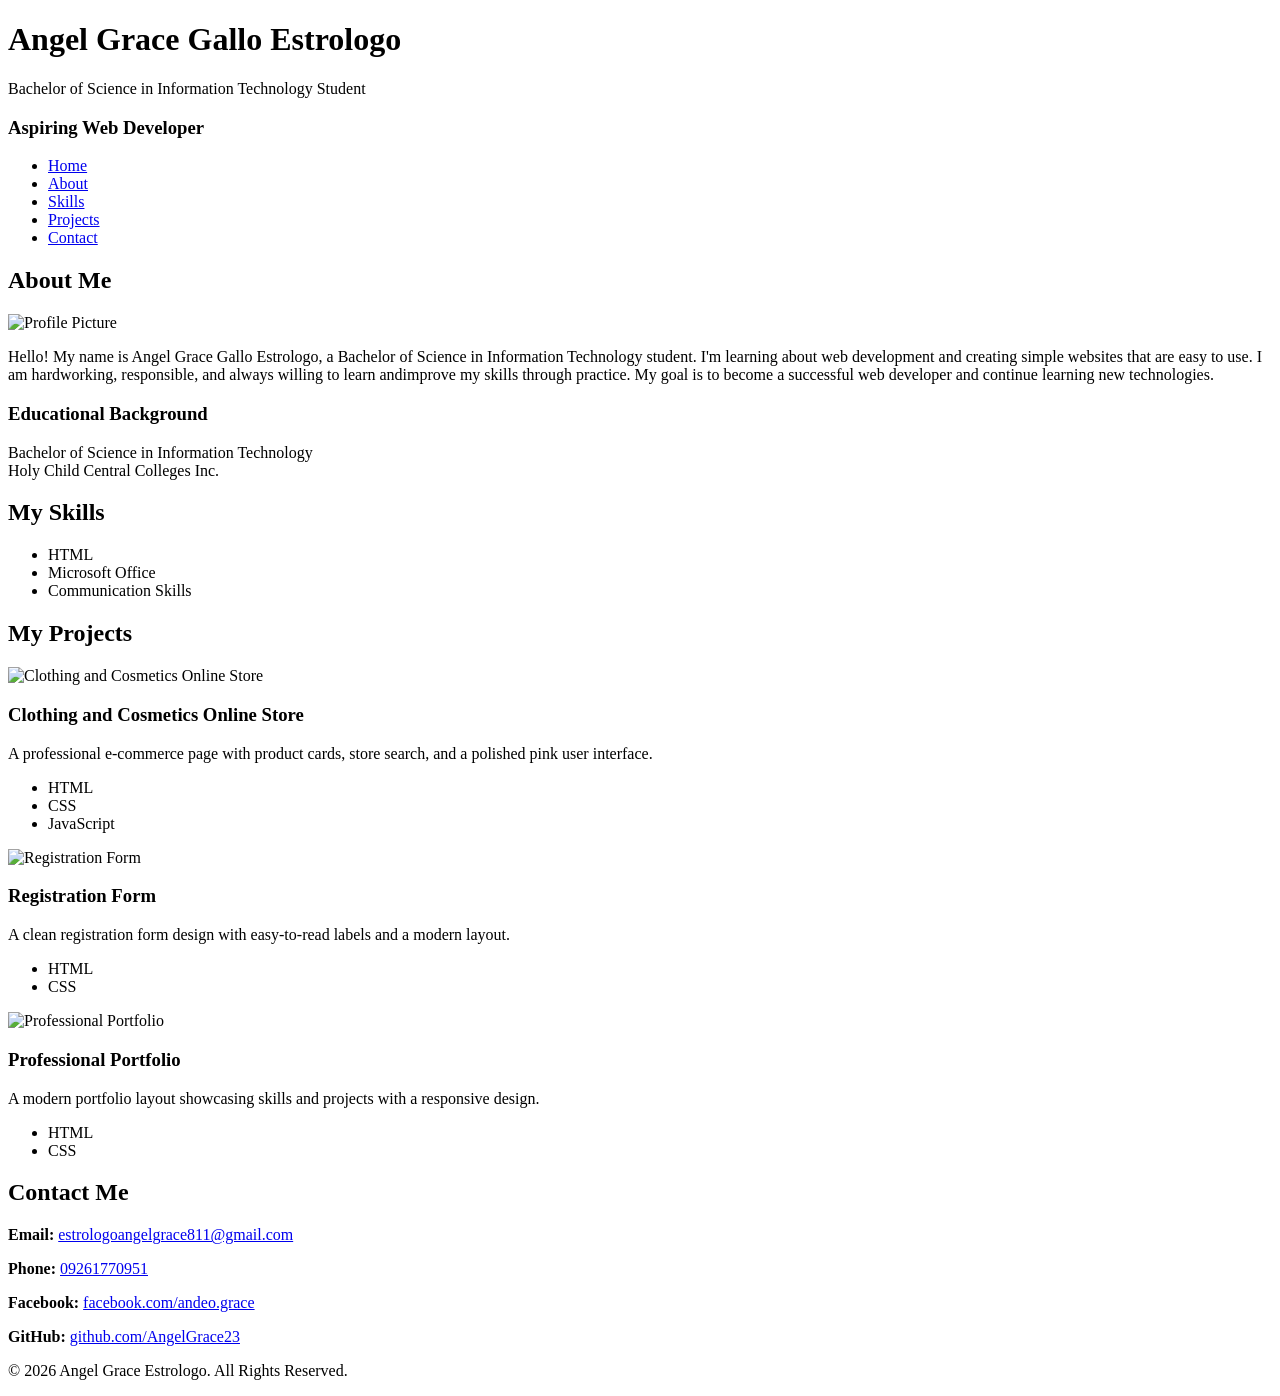
==== portfolio.html @ fa890161 "Add files via upload" ====
<!DOCTYPE html>
<html lang="en">
<head>
    <meta charset="UTF-8">
    <meta name="viewport" content="width=device-width, initial-scale=1.0">
    <title>My Portfolio</title>
    <link rel="stylesheet" href="css/style.css">
</head>
<body>

<header id="home">
    <h1>Angel Grace Gallo Estrologo</h1>
    <p>Bachelor of Science in Information Technology Student</p>
    <h3>Aspiring Web Developer</h3>
</header>

<nav>
    <ul>
        <li><a href="#home">Home</a></li>
        <li><a href="#about">About</a></li>
        <li><a href="#skills">Skills</a></li>
        <li><a href="#projects">Projects</a></li>
        <li><a href="#contact">Contact</a></li>
    </ul>
</nav>

<section id="about">
    <h2>About Me</h2>

   <img src="images/profile.jpg" alt="Profile Picture">

    <div class="about-text">
        <p>
            Hello! My name is Angel Grace Gallo Estrologo, a Bachelor of Science in Information Technology student.
            I'm learning about web development and creating simple websites that are easy to use.
            I am hardworking, responsible, and always willing to learn andimprove my skills through practice.
            My goal is to become a successful web developer and continue learning new technologies.
        </p>

        <h3>Educational Background</h3>
        <p>
            Bachelor of Science in Information Technology<br>
            Holy Child Central Colleges Inc. 
        </p>
    </div>
</section>

<section id="skills">
    <h2>My Skills</h2>

    <ul class="skills-list">
        <li>HTML</li>
        <li>Microsoft Office</li>
        <li>Communication Skills</li>
    </ul>
</section>

<section id="projects">
    <h2>My Projects</h2>

    <div class="project-grid">

        <article class="project-card">
            <img class="project-card-image" src="images/cosmetics.png" alt="Clothing and Cosmetics Online Store">
            <div class="project-card-body">
                <h3>Clothing and Cosmetics Online Store</h3>
                <p>A professional e-commerce page with product cards, store search, and a polished pink user interface.</p>
                <ul class="project-tags">
                    <li>HTML</li>
                    <li>CSS</li>
                    <li>JavaScript</li>
                </ul>
            </div>
        </article>

        <article class="project-card">
            <img class="project-card-image" src="images/registration-form.jpg" alt="Registration Form">
            <div class="project-card-body">
                <h3>Registration Form</h3>
                <p>A clean registration form design with easy-to-read labels and a modern layout.</p>
                <ul class="project-tags">
                    <li>HTML</li>
                    <li>CSS</li>
                </ul>
            </div>
        </article>

        <article class="project-card">
            <img class="project-card-image" src="images/portfolio.png" alt="Professional Portfolio">
            <div class="project-card-body">
                <h3>Professional Portfolio</h3>
                <p>A modern portfolio layout showcasing skills and projects with a responsive design.</p>
                <ul class="project-tags">
                    <li>HTML</li>
                    <li>CSS</li>
                </ul>
            </div>
        </article>

    </div>
</section>

<section id="contact">
    <h2>Contact Me</h2>

    <p><strong>Email:</strong> <a href="mailto:estrologoangelgrace811@gmail.com">estrologoangelgrace811@gmail.com</a></p>
    <p><strong>Phone:</strong> <a href="tel:+639261770951">09261770951</a></p>
    <p><strong>Facebook:</strong> <a href="https://www.facebook.com/andeo.grace/" target="_blank" rel="noopener noreferrer">facebook.com/andeo.grace</a></p>
    <p><strong>GitHub:</strong> <a href="https://github.com/AngelGrace23" target="_blank" rel="noopener noreferrer">github.com/AngelGrace23</a></p>
</section>

<footer>
    <p>© 2026 Angel Grace Estrologo. All Rights Reserved.</p>
</footer>

</body>
</html>
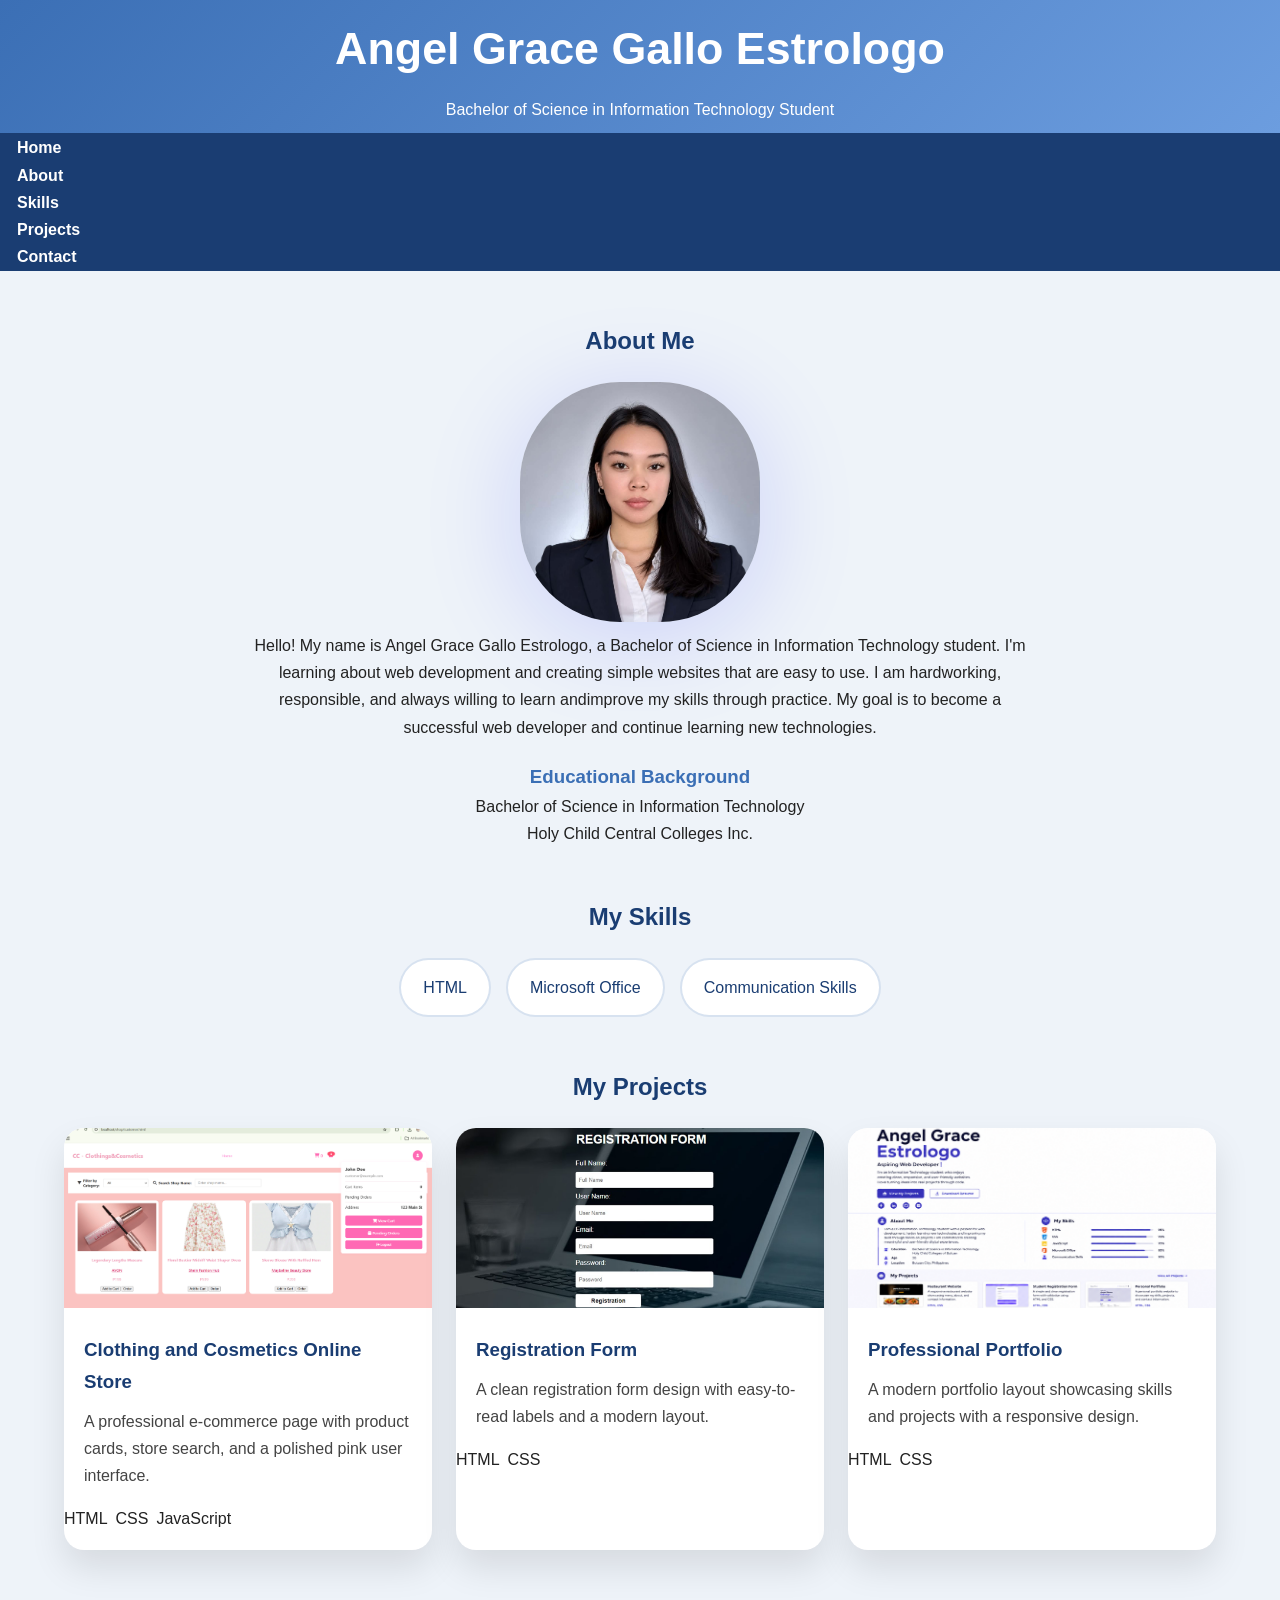
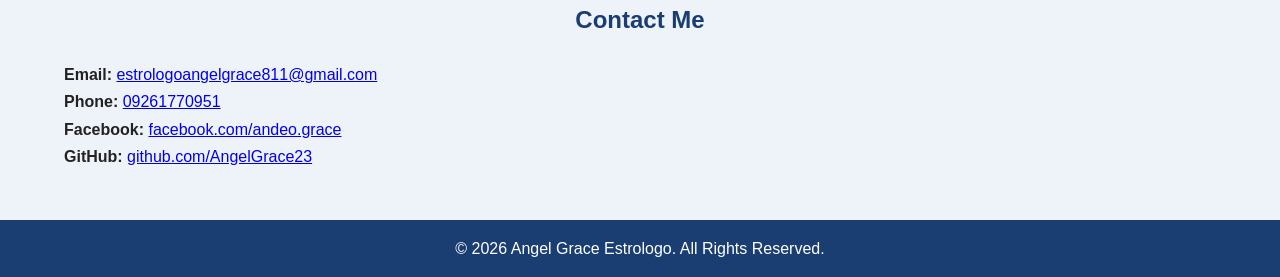
==== commit 9d733046: "Add files via upload" ====
--- a/portfolio.html
+++ b/portfolio.html
@@ -11,7 +11,6 @@
 <header id="home">
     <h1>Angel Grace Gallo Estrologo</h1>
     <p>Bachelor of Science in Information Technology Student</p>
-    <h3>Aspiring Web Developer</h3>
 </header>
 
 <nav>
--- a/css/style.css
+++ b/css/style.css
@@ -0,0 +1,288 @@
+*{
+    margin:0;
+    padding:0;
+    box-sizing:border-box;
+    font-family: 'Segoe UI', Tahoma, Geneva, Verdana, sans-serif;
+}
+
+html{
+    scroll-behavior:smooth;
+}
+
+body{
+    background:#eef3f9;
+    color:#222;
+    line-height:1.7;
+}
+
+header{
+    background: linear-gradient(135deg, #3b6fb5 0%, #6c9ddf 100%);
+    color:#fff;
+    text-align:center;
+    padding:10px 10px;
+}
+
+.header-content{
+    max-width:1000px;
+    margin:auto;
+}
+
+header h1{
+    font-size:2.8rem;
+    margin-bottom:10px;
+}
+
+header .subtitle,
+header .label,
+header .tagline{
+    margin:10px 0;
+}
+
+header .tagline{
+    font-size:1.2rem;
+    font-weight:500;
+}
+
+.button{
+    display:inline-block;
+    margin-top:20px;
+    padding:12px 28px;
+    background:#ffd166;
+    color:#1a1a1a;
+    text-decoration:none;
+    border-radius:30px;
+    transition: transform 0.3s ease, box-shadow 0.3s ease;
+}
+
+.button:hover{
+    transform: translateY(-3px);
+    box-shadow:0 10px 20px rgba(0,0,0,0.15);
+}
+
+nav section img {
+    float: left;
+    max-width: 100px;
+    height: auto;
+    aspect-ratio: 1 / 1;
+    object-fit: cover;
+    border-radius: 100%;
+    margin-top: -50px;
+}
+
+nav{
+    background:#1a3d72;
+    padding:1px 1px;
+    
+}
+
+.navi {
+    justify-content: space-between;
+}
+
+nav section{
+    display:flex;
+    justify-content:center;
+    flex-wrap:wrap;
+    list-style:none;
+    padding:1px 10px;
+}
+
+nav a{
+    margin:10px 16px;
+}
+
+nav a{
+    color:#fff;
+    text-decoration:none;
+    font-weight:600;
+    transition: color 0.3s ease, transform 0.3s ease;
+}
+
+nav a:hover{
+    color:#ffd166;
+    transform: translateY(-2px);
+}
+
+section{
+    width:90%;
+    max-width:1200px;
+    margin:50px auto;
+}
+
+h2{
+    text-align:center;
+    color:#1a3d72;
+    margin-bottom:20px;
+}
+
+#about{
+    text-align:center;
+}
+
+#about img{
+    width:240px;
+    height:240px;
+    object-fit:cover;
+    border-radius:100px;
+    margin:0 auto 10px;
+    display:block;
+    box-shadow:0 15px 100px rgba(0, 21, 253, 0.15);
+}
+
+.about-text{
+    max-width:800px;
+    margin:0 auto;
+    text-align:center;
+}
+
+.about-text h3{
+    max-width:800px;
+    margin-top:20px;
+    color:#3b6fb5;
+}
+
+.skills-list{
+    display:flex;
+    justify-content:center;
+    flex-wrap:wrap;
+    gap:15px;
+    list-style:none;
+}
+
+.skills-list li{
+    background:#ffffff;
+    color:#1a3d72;
+    padding:14px 22px;
+    border-radius:30px;
+    border:2px solid rgba(58, 111, 181, 0.2);
+    transition: transform 0.3s ease, background-color 0.3s ease;
+}
+
+.skills-list li:hover{
+    background:#3b6fb5;
+    color:#fff;
+    transform:scale(1.05);
+}
+
+.project-grid{
+    display:grid;
+    grid-template-columns:repeat(3, minmax(250px, 1fr));
+    gap:24px;
+}
+
+.project-card{
+    background:#fff;
+    border-radius:20px;
+    align-items: center;
+    overflow:hidden;
+    box-shadow:0 18px 35px rgba(0,0,0,0.1);
+    transition: transform 0.3s ease, box-shadow 0.3s ease;
+}
+
+.project-card:hover{
+    transform: translateY(-6px);
+    align-items: center;
+    box-shadow:0 22px 40px rgba(0,0,0,0.15);
+}
+
+.project-card img{
+    width:100%;
+    height:180px;
+    align-items: center;
+    object-fit:cover;
+}
+
+.project-card h3{
+    margin:18px 20px 10px;
+    color:#1a3d72;
+}
+
+.project-card p{
+    margin:0 20px 16px;
+    align-items: center;
+    color:#444;
+}
+
+.project-tags{
+    display:flex;
+    flex-wrap:wrap;
+    gap:8px;
+    list-style:none;
+    padding:0;
+    margin:0 0 18px;
+}
+
+.contact-grid{
+    display:grid;
+    grid-template-columns:repeat(4, minmax(180px, 1fr));
+    gap:20px;
+}
+
+.contact-card{
+    background:#ffffff;
+    border-radius:18px;
+    padding:10px;
+    box-shadow:0 12px 24px rgba(0,0,0,0.08);
+    text-align:center;
+}
+
+.contact-card h3{
+    margin-bottom:14px;
+    color:#1a3d72;
+}
+
+.contact-card a,
+.contact-card p{
+    color:#333;
+    text-decoration:none;
+    word-break:break-word;
+}
+
+footer{
+    background:#1a3d72;
+    color:#fff;
+    text-align:center;
+    padding:15px 0;
+}
+
+@media (max-width:1024px) {
+    .project-grid{
+        grid-template-columns:repeat(2, minmax(220px, 1fr));
+    }
+
+    .contact-grid{
+        grid-template-columns:repeat(2, minmax(180px, 1fr));
+    }
+}
+
+@media (max-width:768px) {
+    header{
+        padding:45px 15px;
+    }
+
+    header h1{
+        font-size:2.2rem;
+    }
+
+    nav ul{
+        flex-direction:column;
+        gap:8px;
+        padding:14px 0;
+    }
+
+    section{
+        margin:35px auto;
+    }
+
+    #about .about-row{
+        flex-direction:column;
+    }
+
+    .project-grid{
+        grid-template-columns:1fr;
+    }
+
+    .contact-grid{
+        grid-template-columns:1fr;
+    }
+}
